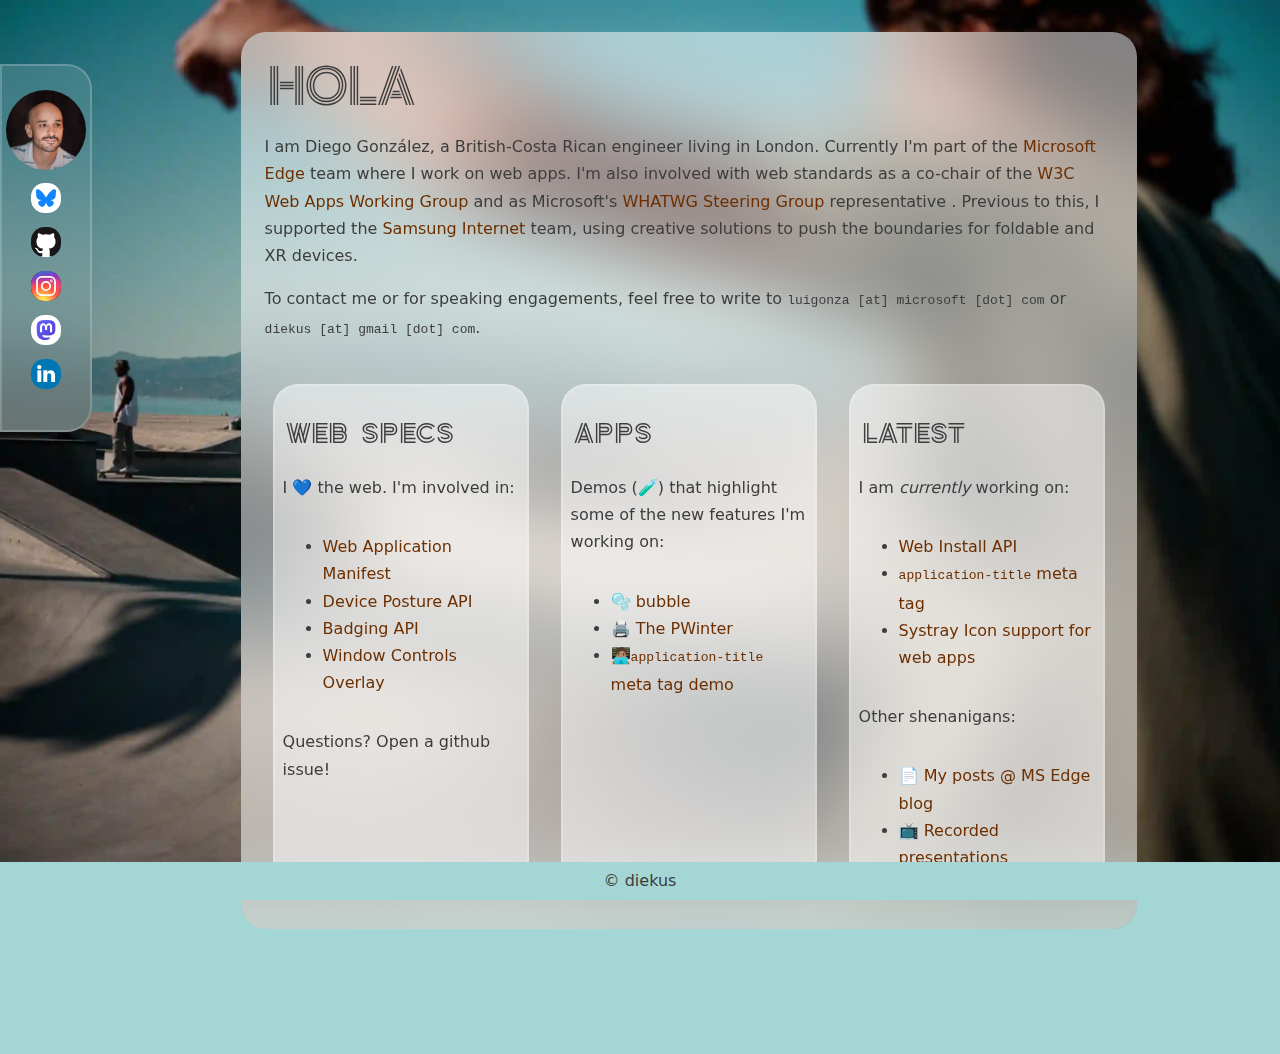
==== index.html @ 0f0376dc "updates" ====
<!DOCTYPE html>
<html lang="en">
<head>
    <meta charset="UTF-8">
    <meta name="viewport" content="width=device-width, initial-scale=1.0">
    <meta name="keywords" content="web, standards, web apps, pwa, foldables, javascript, html">
    <meta name="application-title" content="personal web">
    <link rel="shortcut icon" href="/images/favicon.png" type="image/x-icon">
    <link rel="manifest" href="manifest.json">
    <title>diek.us : Diego Gonzalez</title>
    <link rel="stylesheet" type="text/css" href="styles/light.css" media="(prefers-color-scheme: light)">
    <link rel="stylesheet" type="text/css" href="styles/dark.css" media="(prefers-color-scheme: dark)">
    <link rel="stylesheet" type="text/css" href="styles/dks.css">

    <link rel="preconnect" href="https://fonts.googleapis.com">
    <link rel="preconnect" href="https://fonts.gstatic.com" crossorigin>
    <link href="https://fonts.googleapis.com/css2?family=Zen+Tokyo+Zoo&display=swap" rel="stylesheet">
    
    <script src="scripts/dks.js" defer></script>
</head>
<body>

    <header class="dksheader">
        <h1 class="mainTitle">diek.us</h1>
        <span class="profileBorder" width="80px" height="80px">
            <img src="images/profile.webp" class="headshot" width="80px" height="80px">
        </span>
        
        <span class="socials">
            <a href="https://bsky.app/profile/diekus.bsky.social">
                <img src="/images/SVG/bluesky.svg" alt="Bluesky logo" class="social_icon" width="35px" height="35px">
            </a>
            <a href="https://github.com/diekus">
                <img src="/images/SVG/github.svg" alt="github logo" class="social_icon" width="35px" height="35px">
            </a>
            <a href="https://instagram.com/diekus">
                <img src="/images/SVG/instagram.svg" alt="instagram logo" class="social_icon" width="35px" height="35px">
            </a>
            <a href="https://toot.cafe/@diekus">
                <img src="/images/SVG/mastodon.svg" alt="Mastodon logo" class="social_icon" width="35px" height="35px">
            </a>
            <a href="https://uk.linkedin.com/in/diekus">
                <img src="/images/SVG/linkedin.svg" alt="LinkedIn logo" class="social_icon" width="35px" height="35px">
            </a>
            <!--a href="https://medium.com/@diekus">
                <img src="/images/SVG/medium.svg" alt="Medium logo" class="social_icon" width="35px" height="35px">
            </a>
            <a href="https://reddit.com/user/diekus">
                <img src="/images/SVG/reddit.svg" alt="reddit logo" class="social_icon" width="35px" height="35px">
            </a-->
        </span>

    </header>

    <div class="main">
        <section class="fullGridSpan">
            <h2>HOLA</h2>
            <p>I am Diego Gonz&aacute;lez, a British-Costa Rican engineer living in London. Currently I'm part of the <a href="https://www.microsoft.com/en-us/edge/">Microsoft Edge</a> team where I work on web apps. I'm also involved with web standards as a co-chair of the <a href="https://www.w3.org/groups/wg/webapps/">W3C Web Apps Working Group</a> and as Microsoft's <a href="https://whatwg.org/">WHATWG</a> <a href="https://github.com/whatwg/sg?tab=readme-ov-file#steering-group-representatives">Steering Group</a> representative . Previous to this, I supported the <a href="https://www.samsung.com/uk/apps/samsung-internet/">Samsung Internet</a> team, using creative solutions to push the boundaries for foldable and XR devices.</p>
            <p>To contact me or for speaking engagements, feel free to write to <code>luigonza [at] microsoft [dot] com</code> or <code>diekus [at] gmail [dot] com</code>.</p>
        </section>

        <section class="section-bubble">
            <h2>web specs</h2>
            <p>I 💙 the web. I'm involved in:</p>
            <ul>
                <li><a href="https://www.w3.org/TR/appmanifest/">Web Application Manifest</a></li>
                <li><a href="https://www.w3.org/TR/device-posture/">Device Posture API</a></li>
                <li><a href="https://www.w3.org/TR/badging/">Badging API</a></li>
                <li><a href="https://wicg.github.io/window-controls-overlay/">Window Controls Overlay</a></li>
            </ul>
            <p>Questions? Open a github issue!</p>
        </section>

        <section class="section-bubble">
            <h2>apps</h2>
            <p>Demos (🧪) that highlight some of the new features I'm working on:</p>
            <ul>
                <li><a href="https://diek.us/bubble">🫧 bubble</a></li>
                <li><a href="https://diek.us/pwinter">🖨️ The PWinter</a></li>
                <li><a href="https://microsoftedge.github.io/Demos/pwa-application-title/">🧑🏽‍💻<code>application-title</code> meta tag demo</a></li>
            </ul>
        </section>

        <section class="section-bubble">
            <h2>latest</h2>
            <p>I am <em>currently</em> working on:</p>
            <ul>
                <li><a href="https://aka.ms/webinstall">Web Install API</a></li>
                <li><a href="https://github.com/MicrosoftEdge/MSEdgeExplainers/blob/main/DocumentSubtitle/explainer.md"><code>application-title</code> meta tag </a></li>
                <li><a href="https://github.com/diekus/MSEdgeExplainers/blob/systrayicon/SysTrayIcon/explainer.md">Systray Icon support for web apps</a></li>
            </ul>
            <p>Other shenanigans:</p>
            <ul>
                <li><a href="https://blogs.windows.com/msedgedev/author/diego-gonzalez/">📄 My posts @ MS Edge blog</a></li>
                <li><a href="https://www.youtube.com/playlist?list=PLar6hVjPOFzIxIf232Vhu73tgIMEEme3t">📺 Recorded presentations</a></li>
            </ul>
        </section>       
    </div>

    <input type="button" value=">>" class="btnScroll"></input>

    <footer>
        &copy; diekus
    </footer>
</body>
</html>
---- styles/light.css ----
:root {
    --bg-color: #A3D6D4;
    --bg-grad: linear-gradient(45deg, #A3D6D4 0%, #22c1c3 100%);
    --bg-footer: linear-gradient(0deg, rgba(255, 255, 255, 0.4) 0%, rgba(255, 255, 255, 0.0) 100%);
    --bg-main: rgba(255, 255, 255, 0.5);
    --bg-header: rgba(255, 255, 255, 0.1);
    --link-color: #6d2f00;
    --link-visited: #943100;
    --link-hover: #c56900;
    --text: #3d3d3d;
}
---- styles/dark.css ----
:root {
    --bg-color: #1C2E2D;
    --bg-grad: linear-gradient(45deg, #3E6766 0%, #1C2E2D 100%);
    --bg-footer: linear-gradient(0deg, rgba(0, 0, 0, 0.4) 0%, rgba(0, 0, 0, 0.0) 100%);
    --bg-main: rgba(0, 0, 0, 0.5);
    --bg-header: rgba(0, 0, 0, 0.1);
    --link-color: #FF6E00;
    --link-visited: #FF5700;
    --link-hover: #ff9100;
    --text: #fefefe;
}
---- styles/dks.css ----
:root {
    --border-rad: 25px;
    --blur-amount: 40px;
    --border-color: rgba(255, 255, 255, .2);

    --trans-anim-delay: 0.2s;
    --border-anim-delay: 0.3s;

    --page-margin-top: 2rem;
    --bubblePadd: 1.5rem;
    --bubbleMarg: .8rem;

    --maxWidth: 1024px;
}

* {
    box-sizing: border-box;
}

html {
    color-scheme: light dark;

    color: var(--text);

    margin: 0px;

    background-color: var(--bg-color);
    background-image: url(/images/bg.webp);
    background-size: cover;
    background-repeat: no-repeat;
    background-attachment: fixed;

    height: 100vh;

    font-family: system-ui, -apple-system, BlinkMacSystemFont, 'Segoe UI', Roboto, Oxygen, Ubuntu, Cantarell, 'Open Sans', 'Helvetica Neue', sans-serif;
}

a {
    color: var(--link-color);
    text-decoration: none;
}

a:visited {
    color: var(--link-visited);
}

a:hover {
    color: var(--link-hover);
    text-decoration: underline;
}

body {
    display: flex;
    flex-direction: column;
    align-content: center;
    justify-content: center;
    align-items: center;
    margin:0px;
}

.dksheader {
    border: 2px solid;
    border-radius: 0px var(--border-rad) var(--border-rad) 0px;
    border-color: var(--border-color);
    background-color: var(--bg-header);
    padding: var(--bubblePadd);
    backdrop-filter: blur(var(--blur-amount));
    position: fixed;
    top: 4rem;
    left: 0px;
    max-width: 92px;
    display: flex;
    flex-direction: column;
    justify-content: space-between;
    justify-self: center;
    align-items: center;
    z-index: 100;
}

.socials {
    margin: .5rem;
    display: flex;
    flex-direction: row;
    flex-wrap: wrap;
    align-items: center;
    align-content: center;
    justify-content: center;
}

.social_icon {
    width: 30px;
    height: 30px;
    margin: 15px;
    border-radius: 45%;
    transition: transform ease-out var(--trans-anim-delay), box-shadow ease var(--trans-anim-delay);
}

.social_icon:hover {
    transform: scale(1.1, 1.1);
    box-shadow: -3px 2px var(--midground), -.1em 0 .4em var(--foreground);
    transition: transform ease-in var(--trans-anim-delay), box-shadow ease var(--trans-anim-delay);
}

.main {   
    border-radius: var(--border-rad);
    padding: var(--bubblePadd);
    margin: var(--bubbleMarg);
    margin-top: 2rem;
    margin-left: 110px;
    margin-bottom: 8rem;
    backdrop-filter: blur(var(--blur-amount) );
    background-color: var(--bg-main);
    max-width: var(--maxWidth);
    width: 70%;

    display: grid;
    grid-template: auto auto / repeat(auto-fill, minmax(250px, 1fr));
    column-gap: 1rem;
    row-gap: 1rem;
}

.mainTitle {
    display: none;
}

h1, h2 {
    font-size: 3rem;
    font-family: "Zen Tokyo Zoo", serif;
    font-weight: 400;
    font-style: normal;
    margin: .2rem;
}

p, ul {
    line-height: 1.7rem;
}

.flexList {
    display: flex;
    flex-direction: row;
}

.zen-tokyo-font {
    font-family: "Zen Tokyo Zoo", serif;
    font-weight: 400;
    font-style: normal;
}

.fullGridSpan {
    grid-column: 1 / -1;
}

.section-bubble {
    margin: 0.5rem;
    padding: 0.5rem;
    border: 2px solid;
    border-radius: var(--border-rad);
    border-color: var(--border-color);
    display: flex;
    flex-direction: column;
    align-content: start;
    background-color: var(--bg-main);
}

.btnScroll {
    display:none ;
}

.headshot {
    transition: transform ease-out calc(var(--trans-anim-delay) * 4);
}

.headshot:hover {
    transform: scale(1.15);
    transition: transform ease-in calc(var(--trans-anim-delay) * 3);
}

.profileBorder {
    border-radius: 50%;
    height: 80px;
    width: 80px;
    overflow: hidden;
    aspect-ratio: 1 / 1;
}

footer {
    width: 100vw;
    position:fixed;
    bottom: 0px;
    background: var(--bg-color);
    padding: .6rem;
    margin: 0px;
    display: flex;
    flex-direction: row;
    justify-items: center;
    align-content: space-around;
    justify-content: center;
    z-index: 50;
}

@media (pointer: coarse) {
    .social_icon {
        margin: 15px;
    }
}

@media (pointer: fine) {
    .social_icon {
        margin: 5px;
    }
}

@media (orientation: portrait) {
    .dksheader {
        border-radius: 0px 0px var(--border-rad) 0px;
        position: fixed;
        top: 0rem;
    }
}

@media (max-width: 600px) {
    body {
        align-content: center;
        margin: 0px;
    }

    .dksheader {
        border-radius: 0px 0px var(--border-rad) var(--border-rad);
        position: fixed;
        top: 0rem;
        left:auto;
        margin:auto;
        flex-direction: row;
        max-width: 100vw;
        max-height: 60px;
    }

    .socials {
        margin: .3rem;
        justify-content: center;
    }
    
    .social_icon {
        width: 25px;
        height: 25px;
        margin: 13px;
    }

    .main {
        align-self: stretch;

        display: grid;
        border-radius: var(--border-rad);
        padding: var(--bubblePadd);
        margin: 0px;
        margin-top: 9rem;
        margin-bottom: 8rem;
        backdrop-filter: blur(var(--blur-amount) );
        background-color: var(--bg-main);
        max-width: var(--maxWidth);
        width: auto;
    }

    .profileBorder {
        height: 60px;
        width: 60px;
    }

    .headshot {
        height: 60px;
        width: 60px;
    }
}

@media (max-width: 500px) {
    .headshot {
        height: 50px;
        width: 50px;
    }

    .profileBorder {
        height: 50px;
        width: 50px;
    }

    .social_icon {
        margin: 12px;
    }
}

@media (device-posture: folded)  {
    
    body {
        display: grid;
        grid-template: 1fr 1fr / 100vw;       
        margin: 0px;
        padding: 0px;
    }
    .dksheader {
        border-radius: var(--border-rad) var(--border-rad) 0px 0px;
        position: fixed;
        top: auto;
        bottom: 0px;
        left: auto;
        margin: auto;
        flex-direction: row;
        max-width: 100vw;
        max-height: 50px;
        padding: .9rem;
    }

    .main {
        grid-column: 1 / -1;
        grid-row: 1 / 2;
        margin: 0px;
        padding: 3rem;
        max-width:100dvw;
        max-height: min-content;
        overflow: scroll;
        border-radius: 0px 0px var(--border-rad) var(--border-rad);
        position: fixed;
        top: 0px;

        scroll-snap-type: mandatory;
        scroll-snap-points-y: repeat(100dvw);
        scroll-snap-type: x mandatory;
        scroll-behavior: smooth;

        display: flex;
        flex-direction: row;
    }

    p {
        max-width: 100dvw;
    }

    section {
        padding: .6rem;
        min-width: 100dvw;
        scroll-snap-align: center;
        scroll-snap-stop: always;
    }

    .btnScroll {
        position: fixed;
        bottom: 6rem;
        display:block;
        padding: 1rem;
        justify-self: center;
        font-size: 1.3rem;
        border-color: var(--border-color);
        background-color: var(--bg-main);
        border-radius: var(--border-rad);
        border: solid;
        color: var(--text);
    }

    footer {
        background-color: transparent;
        z-index: 120;
        font-size: .6rem;
        color: #00000066;
        padding: .2rem;
    }
}
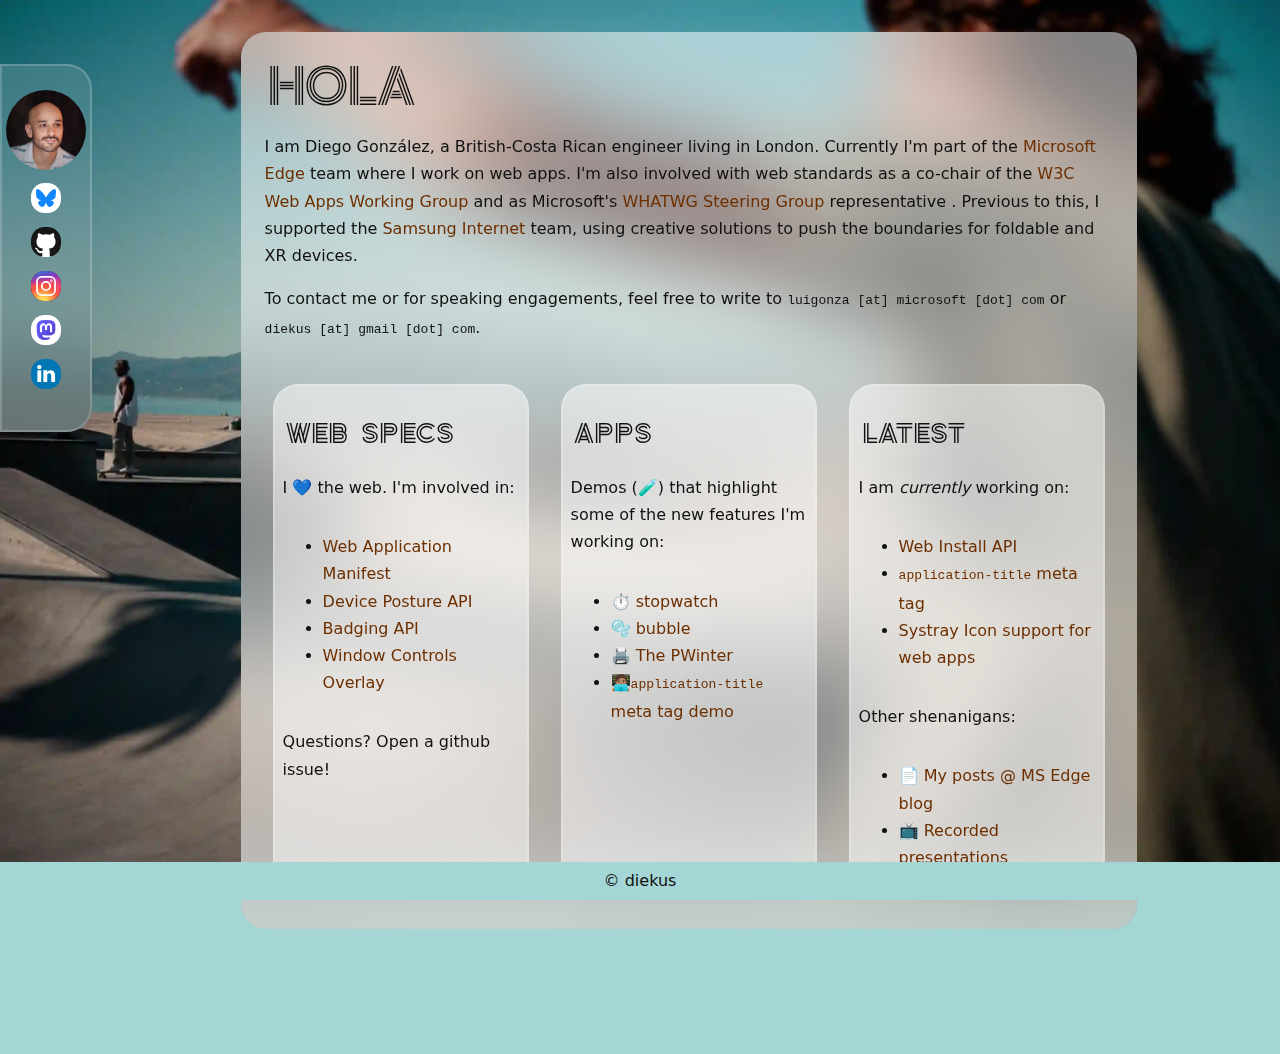
==== commit b835aab8: "Update index.html" ====
--- a/index.html
+++ b/index.html
@@ -75,6 +75,7 @@
             <h2>apps</h2>
             <p>Demos (🧪) that highlight some of the new features I'm working on:</p>
             <ul>
+                <li><a href="https://diek.us/stopwatch">⏱️ stopwatch</a></li>
                 <li><a href="https://diek.us/bubble">🫧 bubble</a></li>
                 <li><a href="https://diek.us/pwinter">🖨️ The PWinter</a></li>
                 <li><a href="https://microsoftedge.github.io/Demos/pwa-application-title/">🧑🏽‍💻<code>application-title</code> meta tag demo</a></li>
--- a/styles/light.css
+++ b/styles/light.css
@@ -7,5 +7,5 @@
     --link-color: #6d2f00;
     --link-visited: #943100;
     --link-hover: #c56900;
-    --text: #3d3d3d;
-}+    --text: #111111;
+}
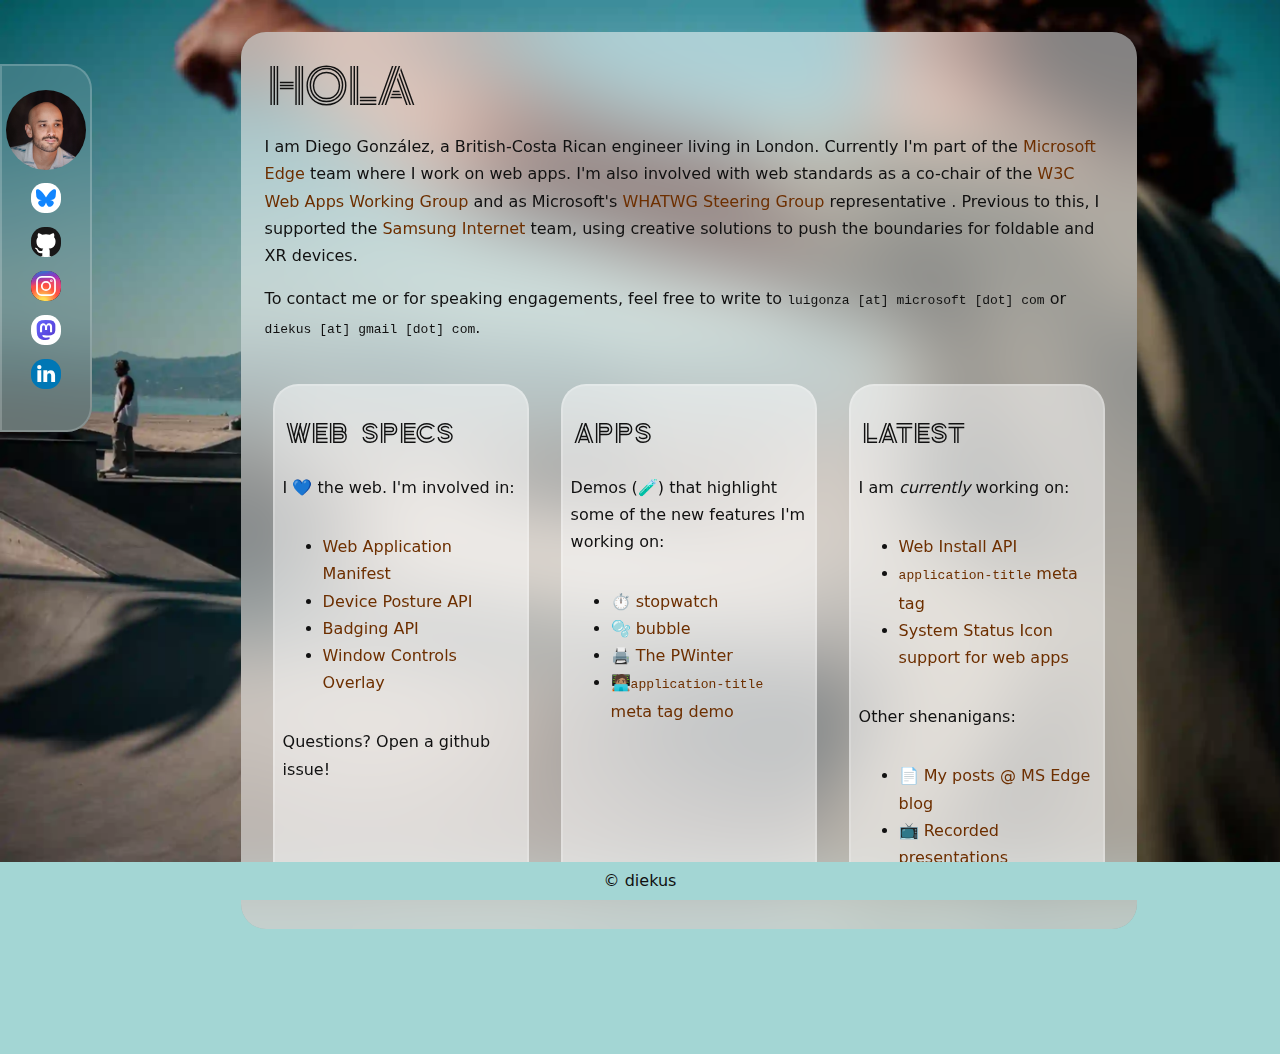
==== commit 8bc239ef: "Update index.html" ====
--- a/index.html
+++ b/index.html
@@ -88,7 +88,7 @@
             <ul>
                 <li><a href="https://aka.ms/webinstall">Web Install API</a></li>
                 <li><a href="https://github.com/MicrosoftEdge/MSEdgeExplainers/blob/main/DocumentSubtitle/explainer.md"><code>application-title</code> meta tag </a></li>
-                <li><a href="https://github.com/diekus/MSEdgeExplainers/blob/systrayicon/SysTrayIcon/explainer.md">Systray Icon support for web apps</a></li>
+                <li><a href="https://github.com/MicrosoftEdge/MSEdgeExplainers/blob/main/SystemStatusIcon/explainer.md">System Status Icon support for web apps</a></li>
             </ul>
             <p>Other shenanigans:</p>
             <ul>
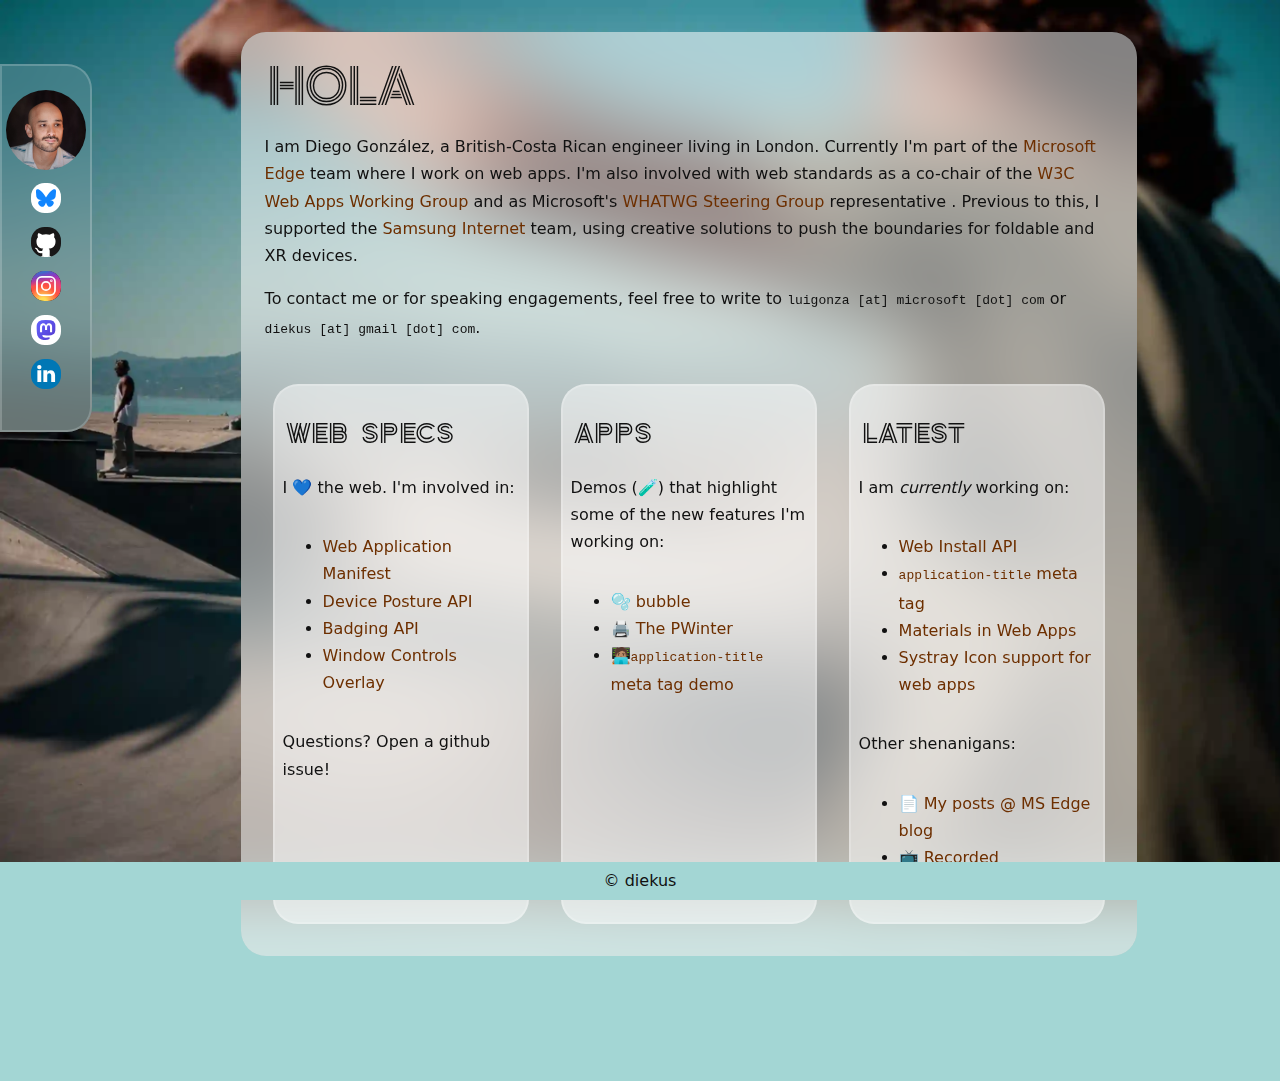
==== commit 3886e4a0: "Update index.html" ====
--- a/index.html
+++ b/index.html
@@ -75,7 +75,6 @@
             <h2>apps</h2>
             <p>Demos (🧪) that highlight some of the new features I'm working on:</p>
             <ul>
-                <li><a href="https://diek.us/stopwatch">⏱️ stopwatch</a></li>
                 <li><a href="https://diek.us/bubble">🫧 bubble</a></li>
                 <li><a href="https://diek.us/pwinter">🖨️ The PWinter</a></li>
                 <li><a href="https://microsoftedge.github.io/Demos/pwa-application-title/">🧑🏽‍💻<code>application-title</code> meta tag demo</a></li>
@@ -88,7 +87,8 @@
             <ul>
                 <li><a href="https://aka.ms/webinstall">Web Install API</a></li>
                 <li><a href="https://github.com/MicrosoftEdge/MSEdgeExplainers/blob/main/DocumentSubtitle/explainer.md"><code>application-title</code> meta tag </a></li>
-                <li><a href="https://github.com/MicrosoftEdge/MSEdgeExplainers/blob/main/SystemStatusIcon/explainer.md">System Status Icon support for web apps</a></li>
+                <li><a href="https://github.com/diekus/MSEdgeExplainers/blob/diekus-materials/Materials/explainer.md">Materials in Web Apps</a></li>
+                <li><a href="https://github.com/diekus/MSEdgeExplainers/blob/systrayicon/SysTrayIcon/explainer.md">Systray Icon support for web apps</a></li>
             </ul>
             <p>Other shenanigans:</p>
             <ul>
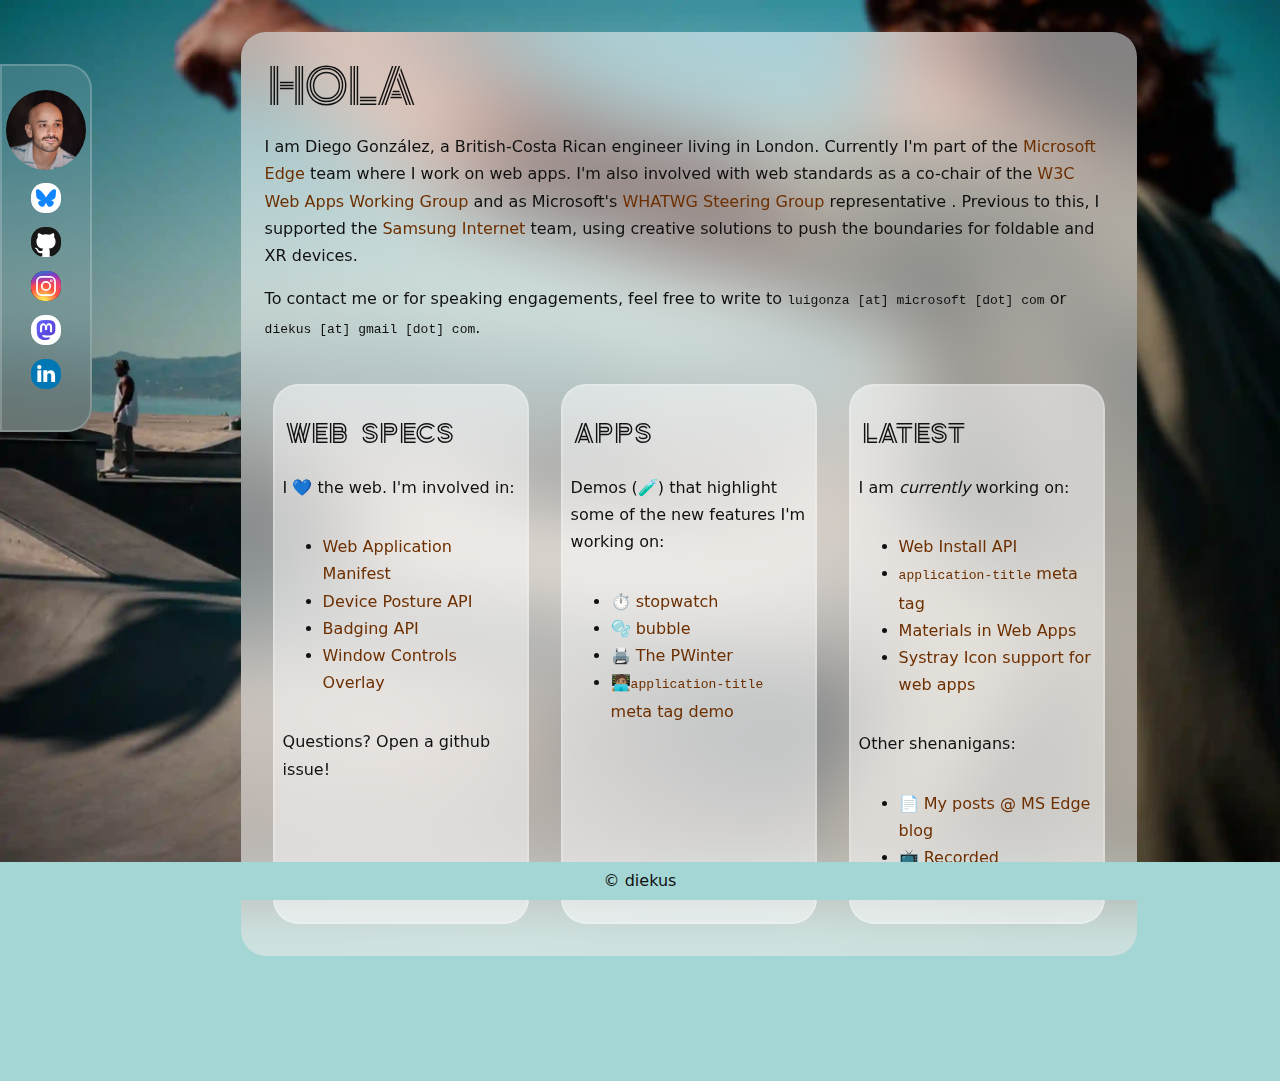
==== commit e7a6cf3e: "Merge branch 'main' of https://github.com/diekus/diekus.github.io" ====
--- a/index.html
+++ b/index.html
@@ -75,6 +75,7 @@
             <h2>apps</h2>
             <p>Demos (🧪) that highlight some of the new features I'm working on:</p>
             <ul>
+                <li><a href="https://diek.us/stopwatch">⏱️ stopwatch</a></li>
                 <li><a href="https://diek.us/bubble">🫧 bubble</a></li>
                 <li><a href="https://diek.us/pwinter">🖨️ The PWinter</a></li>
                 <li><a href="https://microsoftedge.github.io/Demos/pwa-application-title/">🧑🏽‍💻<code>application-title</code> meta tag demo</a></li>
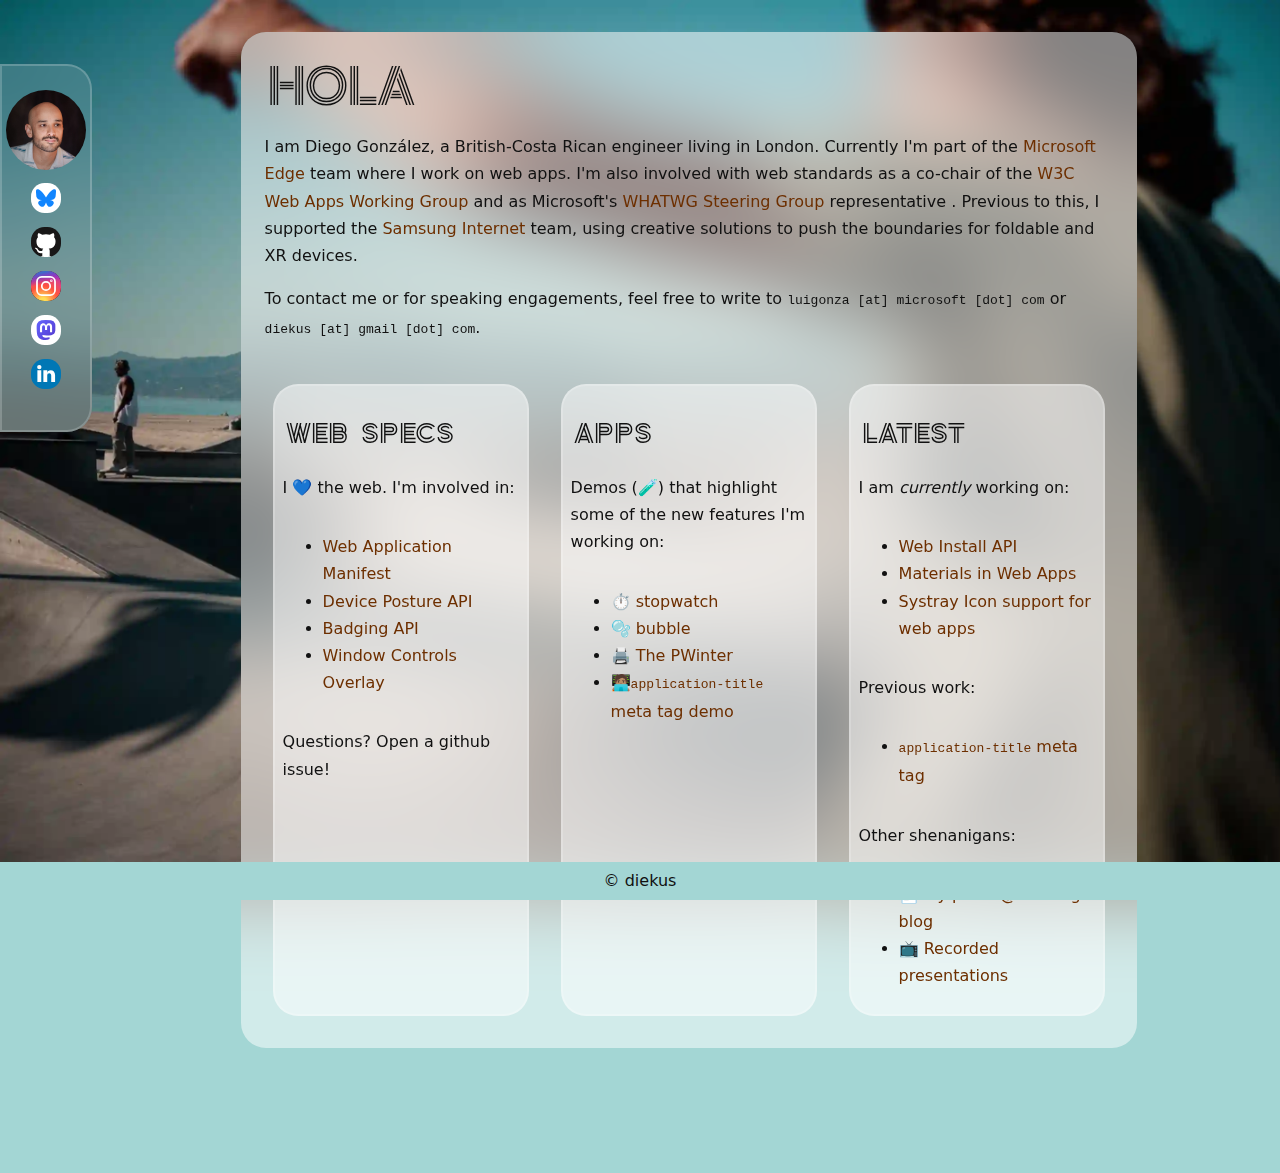
==== commit 0ba3de16: "Update index.html" ====
--- a/index.html
+++ b/index.html
@@ -87,9 +87,12 @@
             <p>I am <em>currently</em> working on:</p>
             <ul>
                 <li><a href="https://aka.ms/webinstall">Web Install API</a></li>
+                <li><a href="https://aka.ms/materialsinpwa">Materials in Web Apps</a></li>
+                <li><a href="https://github.com/diekus/MSEdgeExplainers/blob/systrayicon/SysTrayIcon/explainer.md">Systray Icon support for web apps</a></li>
+            </ul>
+            <p>Previous work:</p>
+            <ul>
                 <li><a href="https://github.com/MicrosoftEdge/MSEdgeExplainers/blob/main/DocumentSubtitle/explainer.md"><code>application-title</code> meta tag </a></li>
-                <li><a href="https://github.com/diekus/MSEdgeExplainers/blob/diekus-materials/Materials/explainer.md">Materials in Web Apps</a></li>
-                <li><a href="https://github.com/diekus/MSEdgeExplainers/blob/systrayicon/SysTrayIcon/explainer.md">Systray Icon support for web apps</a></li>
             </ul>
             <p>Other shenanigans:</p>
             <ul>
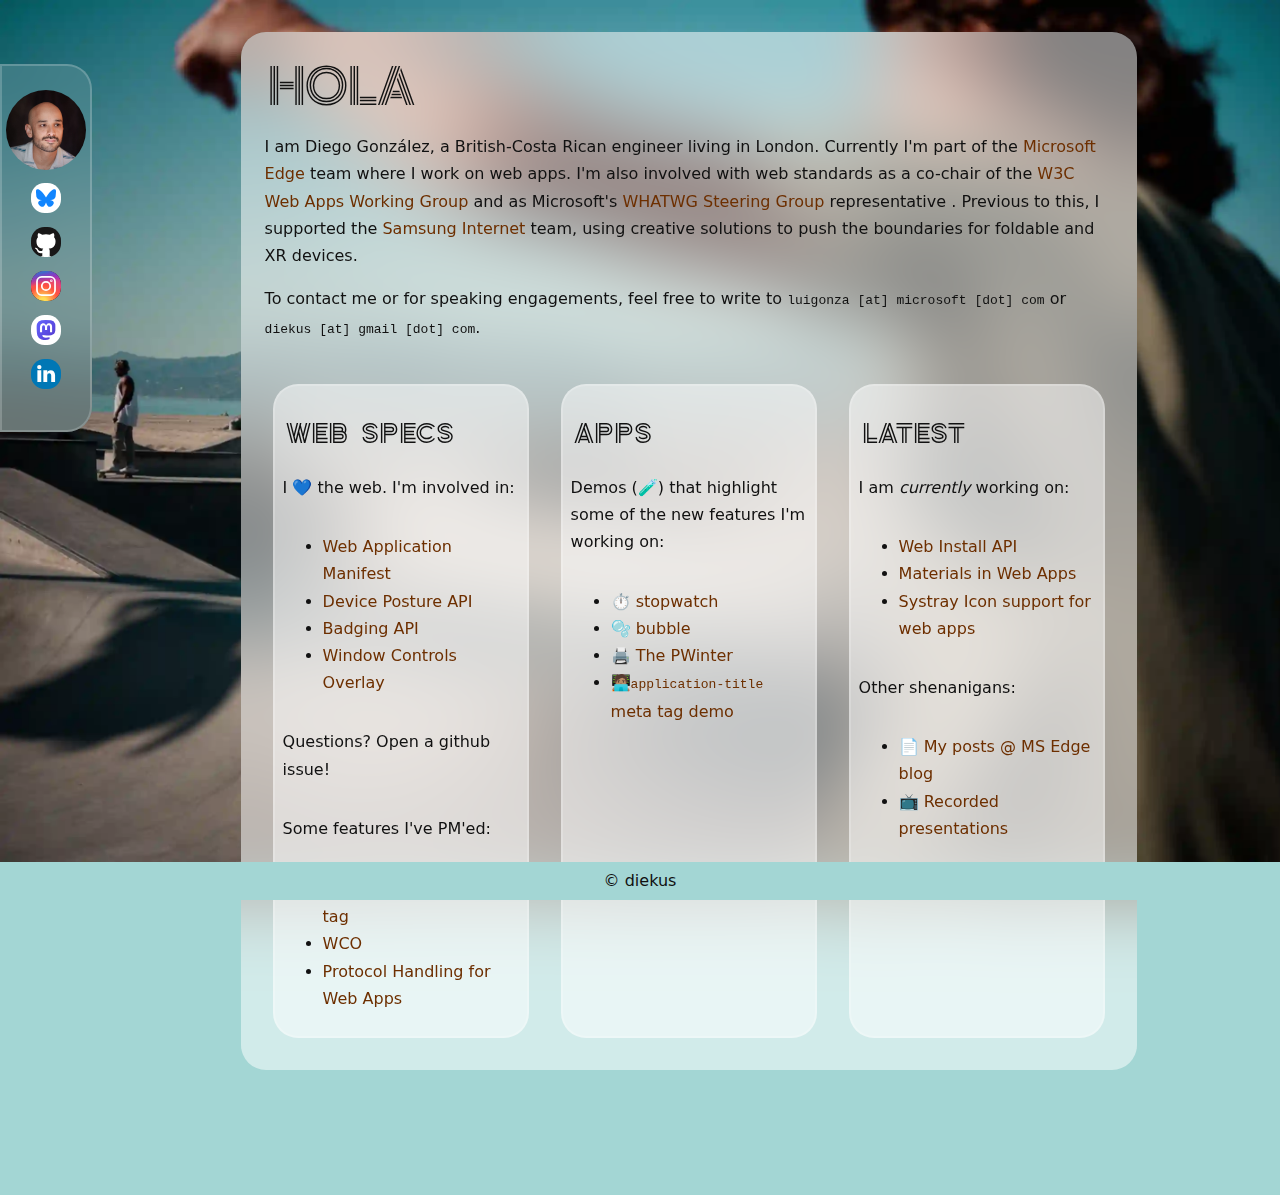
==== commit d516d239: "adds pres missing page" ====
--- a/index.html
+++ b/index.html
@@ -69,6 +69,12 @@
                 <li><a href="https://wicg.github.io/window-controls-overlay/">Window Controls Overlay</a></li>
             </ul>
             <p>Questions? Open a github issue!</p>
+            <p>Some features I've PM'ed:</p>
+            <ul>
+                <li><a href="https://github.com/MicrosoftEdge/MSEdgeExplainers/blob/main/DocumentSubtitle/explainer.md"><code>application-title</code> meta tag </a></li>
+                <li><a href="https://developer.mozilla.org/en-US/docs/Web/API/Window_Controls_Overlay_API">WCO</a></li>
+                <li><a href="https://developer.mozilla.org/en-US/docs/Mozilla/Add-ons/WebExtensions/manifest.json/protocol_handlers">Protocol Handling for Web Apps</a></li>
+            </ul>
         </section>
 
         <section class="section-bubble">
@@ -90,10 +96,6 @@
                 <li><a href="https://aka.ms/materialsinpwa">Materials in Web Apps</a></li>
                 <li><a href="https://github.com/diekus/MSEdgeExplainers/blob/systrayicon/SysTrayIcon/explainer.md">Systray Icon support for web apps</a></li>
             </ul>
-            <p>Previous work:</p>
-            <ul>
-                <li><a href="https://github.com/MicrosoftEdge/MSEdgeExplainers/blob/main/DocumentSubtitle/explainer.md"><code>application-title</code> meta tag </a></li>
-            </ul>
             <p>Other shenanigans:</p>
             <ul>
                 <li><a href="https://blogs.windows.com/msedgedev/author/diego-gonzalez/">📄 My posts @ MS Edge blog</a></li>
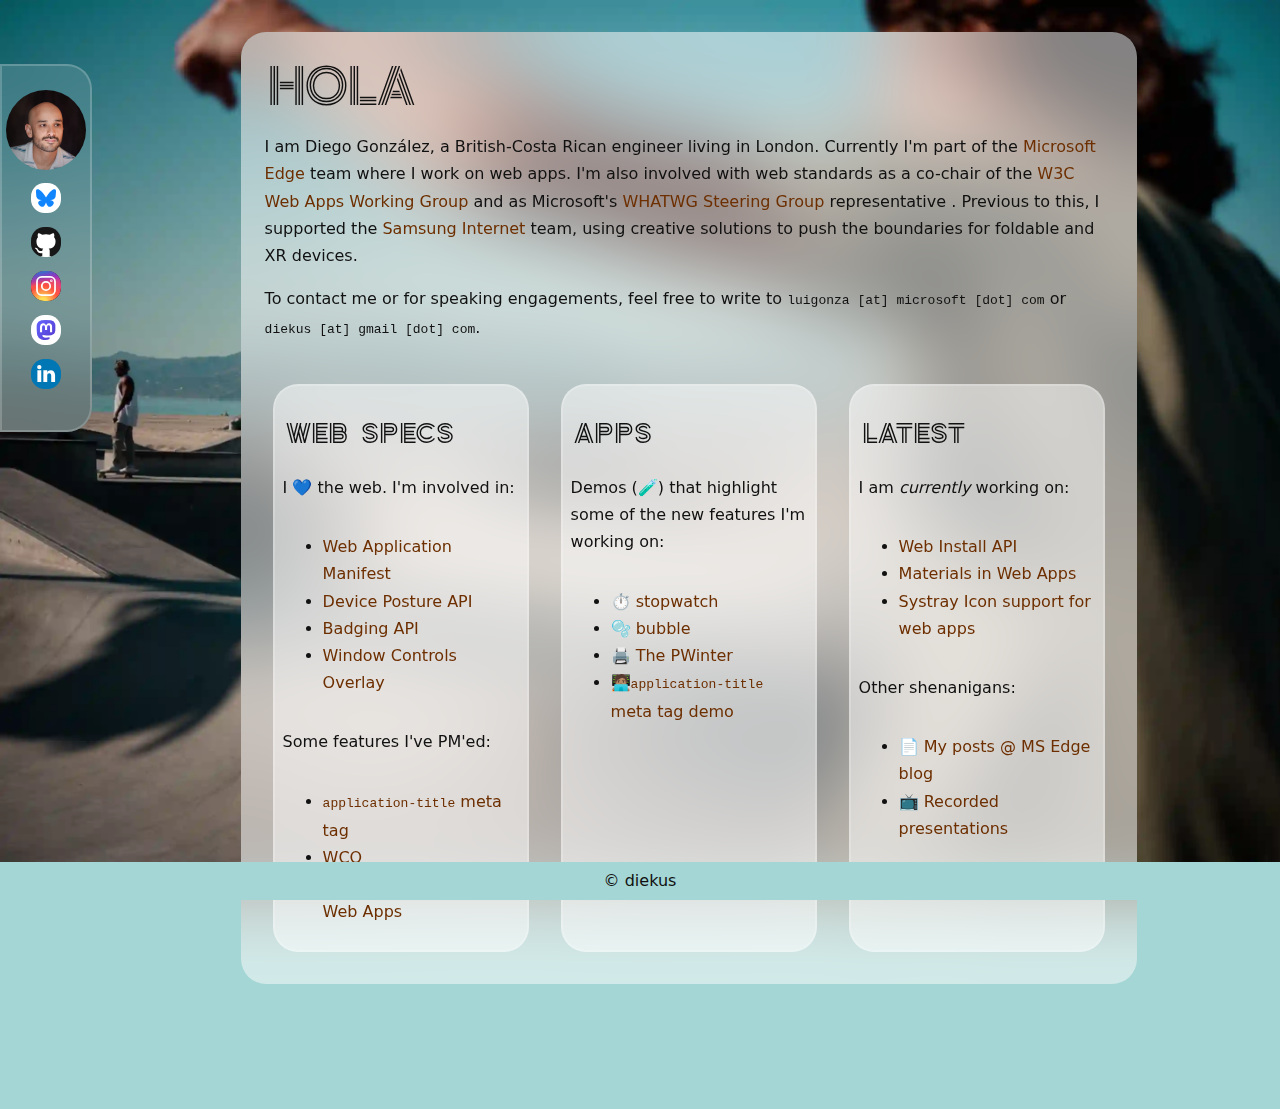
==== commit 0c3aa4f5: "Update index.html" ====
--- a/index.html
+++ b/index.html
@@ -68,7 +68,6 @@
                 <li><a href="https://www.w3.org/TR/badging/">Badging API</a></li>
                 <li><a href="https://wicg.github.io/window-controls-overlay/">Window Controls Overlay</a></li>
             </ul>
-            <p>Questions? Open a github issue!</p>
             <p>Some features I've PM'ed:</p>
             <ul>
                 <li><a href="https://github.com/MicrosoftEdge/MSEdgeExplainers/blob/main/DocumentSubtitle/explainer.md"><code>application-title</code> meta tag </a></li>
